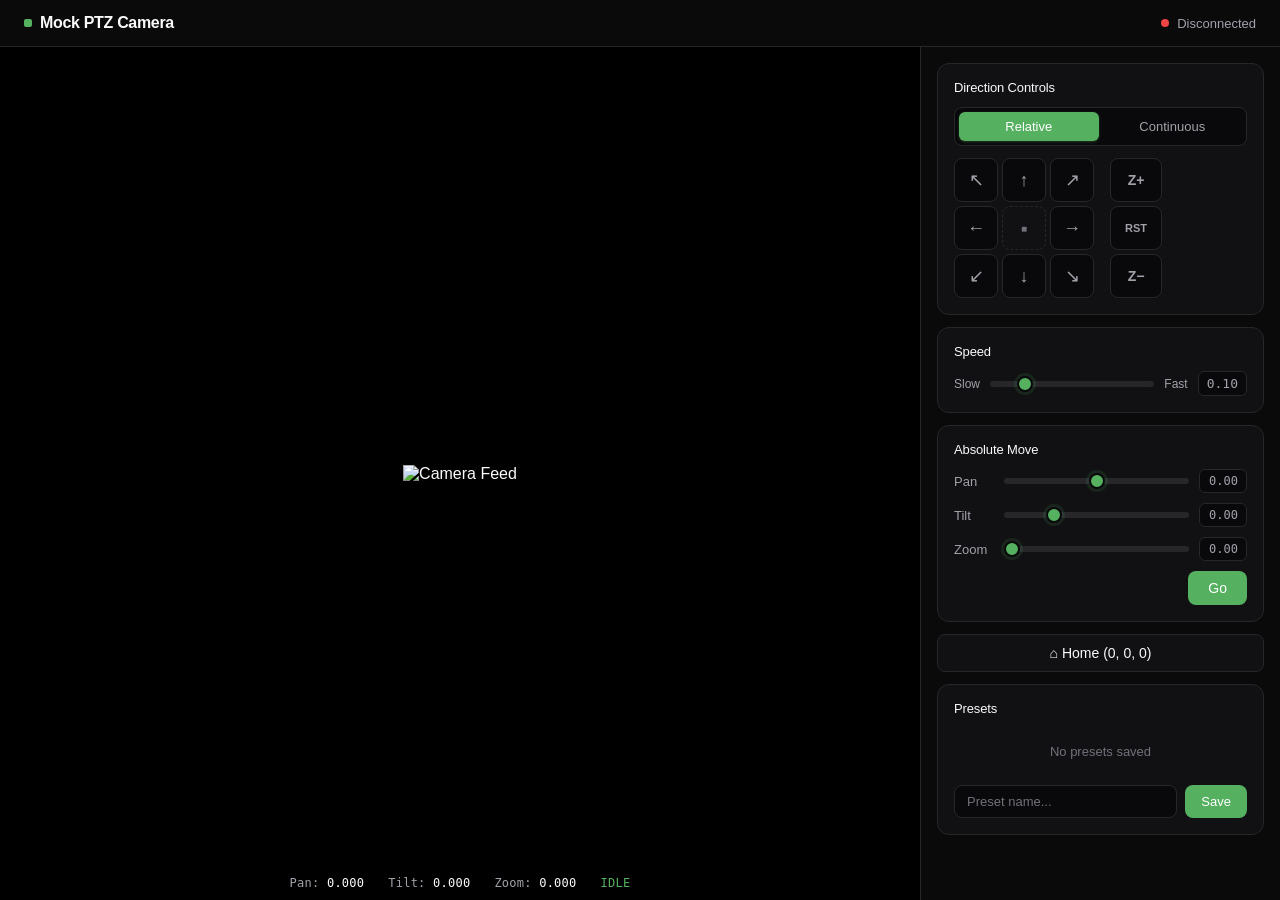
==== web/static/index.html @ 8cf935bc "Initial Commit" ====
<!DOCTYPE html>
<html lang="en">
<head>
<meta charset="UTF-8">
<meta name="viewport" content="width=device-width, initial-scale=1.0">
<title>Mock PTZ Camera</title>
<style>
  :root {
    --bg: #09090b;
    --surface: #0a0a0b;
    --card: #111113;
    --border: #27272a;
    --border-subtle: #1e1e21;
    --primary: #55b060;
    --primary-hover: #4a9953;
    --primary-muted: rgba(85,176,96,0.12);
    --primary-fg: #fff;
    --destructive: #ef4444;
    --destructive-hover: #dc2626;
    --text: #fafafa;
    --text-muted: #a1a1aa;
    --text-dim: #71717a;
    --ring: #55b060;
    --radius: 8px;
    --radius-lg: 12px;
  }
  * { box-sizing: border-box; margin: 0; padding: 0; }
  body {
    font-family: -apple-system, BlinkMacSystemFont, 'Segoe UI', Roboto, 'Helvetica Neue', sans-serif;
    background: var(--bg);
    color: var(--text);
    min-height: 100vh;
    -webkit-font-smoothing: antialiased;
  }
  .app {
    display: flex;
    flex-direction: column;
    height: 100vh;
  }
  header {
    display: flex;
    align-items: center;
    justify-content: space-between;
    padding: 14px 24px;
    background: var(--surface);
    border-bottom: 1px solid var(--border);
  }
  header h1 {
    font-size: 16px;
    font-weight: 600;
    letter-spacing: -0.02em;
    display: flex;
    align-items: center;
    gap: 8px;
  }
  header h1::before {
    content: '';
    display: inline-block;
    width: 8px;
    height: 8px;
    border-radius: 2px;
    background: var(--primary);
  }
  .ws-status {
    display: flex;
    align-items: center;
    gap: 8px;
    font-size: 13px;
    color: var(--text-muted);
  }
  .ws-dot {
    width: 8px;
    height: 8px;
    border-radius: 50%;
    background: var(--destructive);
    transition: background 0.2s;
  }
  .ws-dot.connected { background: var(--primary); box-shadow: 0 0 8px rgba(85,176,96,0.4); }
  .main-content {
    display: flex;
    flex: 1;
    overflow: hidden;
  }
  .video-panel {
    flex: 1;
    display: flex;
    flex-direction: column;
    align-items: center;
    justify-content: center;
    background: #000;
    position: relative;
    min-width: 0;
  }
  .video-panel img {
    max-width: 100%;
    max-height: 100%;
    object-fit: contain;
  }
  .status-bar {
    position: absolute;
    bottom: 0;
    left: 0;
    right: 0;
    display: flex;
    justify-content: center;
    gap: 24px;
    padding: 10px 16px;
    background: linear-gradient(transparent, rgba(0,0,0,0.85));
    font-size: 12px;
    font-family: 'SF Mono', 'Cascadia Code', 'Fira Code', monospace;
    letter-spacing: 0.02em;
    color: var(--text-muted);
  }
  .status-bar span span { color: var(--text); }
  .status-bar .moving { color: #f59e0b; font-weight: 600; }
  .status-bar .idle { color: var(--primary); font-weight: 500; }

  .controls-panel {
    width: 360px;
    min-width: 360px;
    overflow-y: auto;
    background: var(--surface);
    border-left: 1px solid var(--border);
    padding: 16px;
    display: flex;
    flex-direction: column;
    gap: 12px;
  }
  .controls-panel::-webkit-scrollbar { width: 6px; }
  .controls-panel::-webkit-scrollbar-track { background: transparent; }
  .controls-panel::-webkit-scrollbar-thumb { background: var(--border); border-radius: 3px; }

  .section {
    background: var(--card);
    border: 1px solid var(--border);
    border-radius: var(--radius-lg);
    padding: 16px;
  }
  .section h3 {
    font-size: 13px;
    font-weight: 500;
    letter-spacing: -0.01em;
    color: var(--text);
    margin-bottom: 12px;
    text-transform: none;
  }

  /* D-Pad */
  .dpad-container {
    display: flex;
    gap: 16px;
    align-items: flex-start;
  }
  .dpad {
    display: grid;
    grid-template-columns: 44px 44px 44px;
    grid-template-rows: 44px 44px 44px;
    gap: 4px;
  }
  .dpad button {
    background: var(--bg);
    border: 1px solid var(--border);
    color: var(--text-muted);
    border-radius: var(--radius);
    font-size: 18px;
    cursor: pointer;
    display: flex;
    align-items: center;
    justify-content: center;
    transition: all 0.15s ease;
    user-select: none;
    -webkit-user-select: none;
  }
  .dpad button:hover { background: var(--primary-muted); color: var(--primary); border-color: var(--primary); }
  .dpad button:active { background: var(--primary); color: var(--primary-fg); }
  .dpad .center {
    background: transparent;
    border: 1px dashed var(--border);
    cursor: default;
    font-size: 10px;
    color: var(--text-dim);
  }
  .dpad .center:hover { background: transparent; border-color: var(--border); color: var(--text-dim); }

  .zoom-buttons {
    display: flex;
    flex-direction: column;
    gap: 4px;
  }
  .zoom-buttons button {
    width: 52px;
    height: 44px;
    background: var(--bg);
    border: 1px solid var(--border);
    color: var(--text-muted);
    border-radius: var(--radius);
    font-size: 14px;
    cursor: pointer;
    font-weight: 600;
    user-select: none;
    -webkit-user-select: none;
    transition: all 0.15s ease;
  }
  .zoom-buttons button:hover { background: var(--primary-muted); color: var(--primary); border-color: var(--primary); }
  .zoom-buttons button:active { background: var(--primary); color: var(--primary-fg); }

  /* Speed */
  .speed-row {
    display: flex;
    align-items: center;
    gap: 10px;
  }
  .speed-row input[type=range] {
    flex: 1;
    -webkit-appearance: none;
    appearance: none;
    height: 6px;
    background: var(--border);
    border-radius: 3px;
    outline: none;
  }
  .speed-row input[type=range]::-webkit-slider-thumb {
    -webkit-appearance: none;
    width: 16px;
    height: 16px;
    border-radius: 50%;
    background: var(--primary);
    border: 2px solid var(--bg);
    cursor: pointer;
    box-shadow: 0 0 0 3px var(--primary-muted);
  }
  .speed-val {
    font-family: 'SF Mono', 'Cascadia Code', monospace;
    font-size: 13px;
    min-width: 40px;
    text-align: right;
    color: var(--text-muted);
    background: var(--bg);
    padding: 4px 8px;
    border-radius: 6px;
    border: 1px solid var(--border);
  }

  /* Mode toggle */
  .mode-row {
    display: flex;
    gap: 4px;
    margin-bottom: 12px;
    background: var(--bg);
    padding: 4px;
    border-radius: var(--radius);
    border: 1px solid var(--border);
  }
  .mode-row button {
    flex: 1;
    padding: 7px 12px;
    border: none;
    background: transparent;
    color: var(--text-muted);
    border-radius: 6px;
    cursor: pointer;
    font-size: 13px;
    font-weight: 500;
    transition: all 0.15s ease;
  }
  .mode-row button:hover { color: var(--text); }
  .mode-row button.active {
    background: var(--primary);
    color: var(--primary-fg);
    box-shadow: 0 1px 3px rgba(85,176,96,0.3);
  }

  /* Absolute Move */
  .abs-group {
    display: flex;
    flex-direction: column;
    gap: 10px;
  }
  .abs-row {
    display: flex;
    align-items: center;
    gap: 10px;
  }
  .abs-row label {
    width: 40px;
    font-size: 13px;
    font-weight: 500;
    color: var(--text-muted);
  }
  .abs-row input[type=range] {
    flex: 1;
    -webkit-appearance: none;
    appearance: none;
    height: 6px;
    background: var(--border);
    border-radius: 3px;
    outline: none;
  }
  .abs-row input[type=range]::-webkit-slider-thumb {
    -webkit-appearance: none;
    width: 16px;
    height: 16px;
    border-radius: 50%;
    background: var(--primary);
    border: 2px solid var(--bg);
    cursor: pointer;
    box-shadow: 0 0 0 3px var(--primary-muted);
  }
  .abs-row .abs-val {
    font-family: 'SF Mono', 'Cascadia Code', monospace;
    font-size: 12px;
    min-width: 48px;
    text-align: right;
    color: var(--text-muted);
    background: var(--bg);
    padding: 4px 8px;
    border-radius: 6px;
    border: 1px solid var(--border);
  }
  .abs-go {
    padding: 9px 20px;
    background: var(--primary);
    border: none;
    color: var(--primary-fg);
    border-radius: var(--radius);
    cursor: pointer;
    font-size: 14px;
    font-weight: 500;
    align-self: flex-end;
    transition: background 0.15s ease;
  }
  .abs-go:hover { background: var(--primary-hover); }
  .abs-go:active { transform: scale(0.98); }

  /* Presets */
  .preset-list {
    display: flex;
    flex-direction: column;
    gap: 4px;
    max-height: 200px;
    overflow-y: auto;
    margin-bottom: 10px;
  }
  .preset-item {
    display: flex;
    align-items: center;
    gap: 8px;
    padding: 8px 10px;
    background: var(--bg);
    border: 1px solid var(--border);
    border-radius: var(--radius);
    font-size: 13px;
    transition: border-color 0.15s;
  }
  .preset-item:hover { border-color: var(--text-dim); }
  .preset-item .name { flex: 1; font-weight: 500; }
  .preset-item .pos {
    font-family: 'SF Mono', 'Cascadia Code', monospace;
    font-size: 11px;
    color: var(--text-dim);
  }
  .preset-item button {
    padding: 4px 10px;
    border: none;
    border-radius: 6px;
    cursor: pointer;
    font-size: 12px;
    font-weight: 500;
    transition: all 0.15s ease;
  }
  .preset-item .goto-btn {
    background: var(--primary-muted);
    color: var(--primary);
  }
  .preset-item .goto-btn:hover { background: var(--primary); color: var(--primary-fg); }
  .preset-item .del-btn {
    background: rgba(239,68,68,0.1);
    color: var(--destructive);
  }
  .preset-item .del-btn:hover { background: var(--destructive); color: #fff; }
  .preset-add {
    display: flex;
    gap: 8px;
  }
  .preset-add input {
    flex: 1;
    padding: 8px 12px;
    background: var(--bg);
    border: 1px solid var(--border);
    color: var(--text);
    border-radius: var(--radius);
    font-size: 13px;
    outline: none;
    transition: border-color 0.15s;
  }
  .preset-add input::placeholder { color: var(--text-dim); }
  .preset-add input:focus { border-color: var(--ring); box-shadow: 0 0 0 3px var(--primary-muted); }
  .preset-add button {
    padding: 8px 16px;
    background: var(--primary);
    border: none;
    color: var(--primary-fg);
    border-radius: var(--radius);
    cursor: pointer;
    font-size: 13px;
    font-weight: 500;
    transition: background 0.15s ease;
  }
  .preset-add button:hover { background: var(--primary-hover); }
  .empty-presets {
    font-size: 13px;
    color: var(--text-dim);
    text-align: center;
    padding: 16px;
  }

  /* Home button */
  .home-btn {
    width: 100%;
    padding: 10px;
    background: var(--card);
    border: 1px solid var(--border);
    color: var(--text);
    border-radius: var(--radius);
    cursor: pointer;
    font-size: 14px;
    font-weight: 500;
    transition: all 0.15s ease;
  }
  .home-btn:hover { background: var(--primary-muted); border-color: var(--primary); color: var(--primary); }
  .home-btn:active { background: var(--primary); color: var(--primary-fg); }

  @media (max-width: 768px) {
    .main-content { flex-direction: column; }
    .controls-panel {
      width: 100%;
      min-width: unset;
      border-left: none;
      border-top: 1px solid var(--border);
      max-height: 50vh;
    }
  }
</style>
</head>
<body>
<div class="app">
  <header>
    <h1>Mock PTZ Camera</h1>
    <div class="ws-status">
      <div class="ws-dot" id="wsDot"></div>
      <span id="wsLabel">Disconnected</span>
    </div>
  </header>
  <div class="main-content">
    <div class="video-panel">
      <img id="videoFeed" src="/api/stream" alt="Camera Feed">
      <div class="status-bar">
        <span>Pan: <span id="sPan">0.000</span></span>
        <span>Tilt: <span id="sTilt">0.000</span></span>
        <span>Zoom: <span id="sZoom">0.000</span></span>
        <span id="sMoving" class="idle">IDLE</span>
      </div>
    </div>
    <div class="controls-panel">
      <!-- Direction Controls -->
      <div class="section">
        <h3>Direction Controls</h3>
        <div class="mode-row">
          <button id="modeRelative" class="active" onclick="setMode('relative')">Relative</button>
          <button id="modeContinuous" onclick="setMode('continuous')">Continuous</button>
        </div>
        <div class="dpad-container">
          <div class="dpad">
            <button data-pan="-1" data-tilt="1"  title="Up-Left">&#8598;</button>
            <button data-pan="0"  data-tilt="1"  title="Up">&#8593;</button>
            <button data-pan="1"  data-tilt="1"  title="Up-Right">&#8599;</button>
            <button data-pan="-1" data-tilt="0"  title="Left">&#8592;</button>
            <button class="center" title="Stop" onclick="sendStop()">&#9632;</button>
            <button data-pan="1"  data-tilt="0"  title="Right">&#8594;</button>
            <button data-pan="-1" data-tilt="-1" title="Down-Left">&#8601;</button>
            <button data-pan="0"  data-tilt="-1" title="Down">&#8595;</button>
            <button data-pan="1"  data-tilt="-1" title="Down-Right">&#8600;</button>
          </div>
          <div class="zoom-buttons">
            <button data-zoom="-1" title="Zoom In">Z+</button>
            <button data-zoom="0" title="Reset" onclick="sendRelative(0,0,0)" style="font-size:11px">RST</button>
            <button data-zoom="1" title="Zoom Out">Z&minus;</button>
          </div>
        </div>
      </div>

      <!-- Speed -->
      <div class="section">
        <h3>Speed</h3>
        <div class="speed-row">
          <span style="font-size:12px;color:var(--text-muted)">Slow</span>
          <input type="range" id="speedSlider" min="0.01" max="0.5" step="0.01" value="0.1">
          <span style="font-size:12px;color:var(--text-muted)">Fast</span>
          <span class="speed-val" id="speedVal">0.10</span>
        </div>
      </div>

      <!-- Absolute Move -->
      <div class="section">
        <h3>Absolute Move</h3>
        <div class="abs-group">
          <div class="abs-row">
            <label>Pan</label>
            <input type="range" id="absPan" min="-1" max="1" step="0.01" value="0">
            <span class="abs-val" id="absPanVal">0.00</span>
          </div>
          <div class="abs-row">
            <label>Tilt</label>
            <input type="range" id="absTilt" min="-0.33" max="1" step="0.01" value="0">
            <span class="abs-val" id="absTiltVal">0.00</span>
          </div>
          <div class="abs-row">
            <label>Zoom</label>
            <input type="range" id="absZoom" min="0" max="1" step="0.01" value="0">
            <span class="abs-val" id="absZoomVal">0.00</span>
          </div>
          <button class="abs-go" onclick="sendAbsolute()">Go</button>
        </div>
      </div>

      <!-- Home -->
      <button class="home-btn" onclick="sendAbsoluteValues(0,0,0)">&#8962; Home (0, 0, 0)</button>

      <!-- Presets -->
      <div class="section">
        <h3>Presets</h3>
        <div id="presetList" class="preset-list">
          <div class="empty-presets">No presets saved</div>
        </div>
        <div class="preset-add">
          <input type="text" id="presetName" placeholder="Preset name..." maxlength="64">
          <button onclick="savePreset()">Save</button>
        </div>
      </div>
    </div>
  </div>
</div>

<script>
  let ws = null;
  let mode = 'relative'; // 'relative' or 'continuous'
  let activeButtons = new Set();
  let holdIntervals = new Map();

  const speedSlider = document.getElementById('speedSlider');
  const speedVal = document.getElementById('speedVal');
  speedSlider.addEventListener('input', () => {
    speedVal.textContent = parseFloat(speedSlider.value).toFixed(2);
  });

  // Absolute sliders
  ['Pan','Tilt','Zoom'].forEach(axis => {
    const slider = document.getElementById('abs' + axis);
    const val = document.getElementById('abs' + axis + 'Val');
    slider.addEventListener('input', () => {
      val.textContent = parseFloat(slider.value).toFixed(2);
    });
  });

  // Mode toggle
  function setMode(m) {
    mode = m;
    document.getElementById('modeRelative').classList.toggle('active', m === 'relative');
    document.getElementById('modeContinuous').classList.toggle('active', m === 'continuous');
  }

  // D-pad buttons
  document.querySelectorAll('.dpad button[data-pan], .dpad button[data-tilt]').forEach(btn => {
    btn.addEventListener('mousedown', (e) => { e.preventDefault(); handleDpadDown(btn); });
    btn.addEventListener('mouseup', (e) => { e.preventDefault(); handleDpadUp(btn); });
    btn.addEventListener('mouseleave', (e) => { handleDpadUp(btn); });
    btn.addEventListener('touchstart', (e) => { e.preventDefault(); handleDpadDown(btn); });
    btn.addEventListener('touchend', (e) => { e.preventDefault(); handleDpadUp(btn); });
    btn.addEventListener('touchcancel', (e) => { handleDpadUp(btn); });
  });

  // Zoom buttons
  document.querySelectorAll('.zoom-buttons button[data-zoom]').forEach(btn => {
    btn.addEventListener('mousedown', (e) => { e.preventDefault(); handleZoomDown(btn); });
    btn.addEventListener('mouseup', (e) => { e.preventDefault(); handleZoomUp(btn); });
    btn.addEventListener('mouseleave', (e) => { handleZoomUp(btn); });
    btn.addEventListener('touchstart', (e) => { e.preventDefault(); handleZoomDown(btn); });
    btn.addEventListener('touchend', (e) => { e.preventDefault(); handleZoomUp(btn); });
    btn.addEventListener('touchcancel', (e) => { handleZoomUp(btn); });
  });

  function handleDpadDown(btn) {
    if (btn.classList.contains('center')) return;
    const pan = parseFloat(btn.dataset.pan) || 0;
    const tilt = parseFloat(btn.dataset.tilt) || 0;

    if (mode === 'relative') {
      const fire = () => {
        const speed = parseFloat(speedSlider.value);
        sendRelative(pan * speed, tilt * speed, 0);
      };
      fire();
      holdIntervals.set(btn, setInterval(fire, 150));
    } else {
      activeButtons.add(btn);
      sendContinuous(pan, tilt, 0);
    }
  }

  function handleDpadUp(btn) {
    if (holdIntervals.has(btn)) {
      clearInterval(holdIntervals.get(btn));
      holdIntervals.delete(btn);
    }
    activeButtons.delete(btn);
  }

  function handleZoomDown(btn) {
    const zoom = parseFloat(btn.dataset.zoom) || 0;

    if (mode === 'relative') {
      const fire = () => {
        const speed = parseFloat(speedSlider.value);
        sendRelative(0, 0, zoom * speed);
      };
      fire();
      holdIntervals.set(btn, setInterval(fire, 150));
    } else {
      activeButtons.add(btn);
      sendContinuous(0, 0, zoom);
    }
  }

  function handleZoomUp(btn) {
    if (holdIntervals.has(btn)) {
      clearInterval(holdIntervals.get(btn));
      holdIntervals.delete(btn);
    }
    activeButtons.delete(btn);
  }

  // WebSocket
  function connectWS() {
    const proto = location.protocol === 'https:' ? 'wss:' : 'ws:';
    const url = `${proto}//${location.host}/ws`;
    ws = new WebSocket(url);

    ws.onopen = () => {
      document.getElementById('wsDot').classList.add('connected');
      document.getElementById('wsLabel').textContent = 'Connected';
      send({ type: 'get_status' });
      send({ type: 'get_presets' });
    };

    ws.onclose = () => {
      document.getElementById('wsDot').classList.remove('connected');
      document.getElementById('wsLabel').textContent = 'Disconnected';
      setTimeout(connectWS, 2000);
    };

    ws.onerror = () => { ws.close(); };

    ws.onmessage = (e) => {
      const msg = JSON.parse(e.data);
      handleMessage(msg);
    };
  }

  function send(obj) {
    if (ws && ws.readyState === WebSocket.OPEN) {
      ws.send(JSON.stringify(obj));
    }
  }

  function sendAbsolute() {
    send({
      type: 'absolute_move',
      pan: parseFloat(document.getElementById('absPan').value),
      tilt: parseFloat(document.getElementById('absTilt').value),
      zoom: parseFloat(document.getElementById('absZoom').value)
    });
  }

  function sendAbsoluteValues(p, t, z) {
    send({ type: 'absolute_move', pan: p, tilt: t, zoom: z });
  }

  function sendRelative(p, t, z) {
    send({ type: 'relative_move', pan: p, tilt: t, zoom: z });
  }

  function sendContinuous(ps, ts, zs) {
    send({ type: 'continuous_move', pan_speed: ps, tilt_speed: ts, zoom_speed: zs });
  }

  function sendStop() {
    send({ type: 'stop' });
    activeButtons.clear();
  }

  function savePreset() {
    const input = document.getElementById('presetName');
    const name = input.value.trim() || 'Untitled';
    send({ type: 'set_preset', name: name });
    input.value = '';
    setTimeout(() => send({ type: 'get_presets' }), 300);
  }

  function gotoPreset(token) {
    send({ type: 'goto_preset', token: token });
  }

  function removePreset(token) {
    send({ type: 'remove_preset', token: token });
  }

  // Handle incoming messages
  function handleMessage(msg) {
    switch (msg.type) {
      case 'status':
        document.getElementById('sPan').textContent = msg.position.pan.toFixed(3);
        document.getElementById('sTilt').textContent = msg.position.tilt.toFixed(3);
        document.getElementById('sZoom').textContent = msg.position.zoom.toFixed(3);
        const movEl = document.getElementById('sMoving');
        if (msg.moving) {
          movEl.textContent = 'MOVING';
          movEl.className = 'moving';
        } else {
          movEl.textContent = 'IDLE';
          movEl.className = 'idle';
        }
        break;
      case 'presets':
        renderPresets(msg.presets || []);
        break;
      case 'preset_set':
        setTimeout(() => send({ type: 'get_presets' }), 100);
        break;
      case 'error':
        console.warn('[ws] error:', msg.message);
        break;
    }
  }

  function renderPresets(presets) {
    const list = document.getElementById('presetList');
    if (presets.length === 0) {
      list.innerHTML = '<div class="empty-presets">No presets saved</div>';
      return;
    }
    list.innerHTML = presets.map(p => `
      <div class="preset-item">
        <span class="name">${escapeHtml(p.name)}</span>
        <span class="pos">P${p.position.pan.toFixed(2)} T${p.position.tilt.toFixed(2)} Z${p.position.zoom.toFixed(2)}</span>
        <button class="goto-btn" onclick="gotoPreset('${escapeAttr(p.token)}')">Goto</button>
        <button class="del-btn" onclick="removePreset('${escapeAttr(p.token)}')">Del</button>
      </div>
    `).join('');
  }

  function escapeHtml(str) {
    const div = document.createElement('div');
    div.textContent = str;
    return div.innerHTML;
  }

  function escapeAttr(str) {
    return str.replace(/'/g, "\\'").replace(/"/g, '&quot;');
  }

  // Keyboard shortcuts
  document.addEventListener('keydown', (e) => {
    if (e.target.tagName === 'INPUT') return;
    const speed = parseFloat(speedSlider.value);
    switch (e.key) {
      case 'ArrowUp':    e.preventDefault(); sendRelative(0, speed, 0); break;
      case 'ArrowDown':  e.preventDefault(); sendRelative(0, -speed, 0); break;
      case 'ArrowLeft':  e.preventDefault(); sendRelative(-speed, 0, 0); break;
      case 'ArrowRight': e.preventDefault(); sendRelative(speed, 0, 0); break;
      case '+': case '=': sendRelative(0, 0, speed); break;
      case '-': case '_': sendRelative(0, 0, -speed); break;
      case 'h': case 'H': sendAbsoluteValues(0, 0, 0); break;
      case ' ': e.preventDefault(); sendStop(); break;
    }
  });

  // Init
  connectWS();
</script>
</body>
</html>
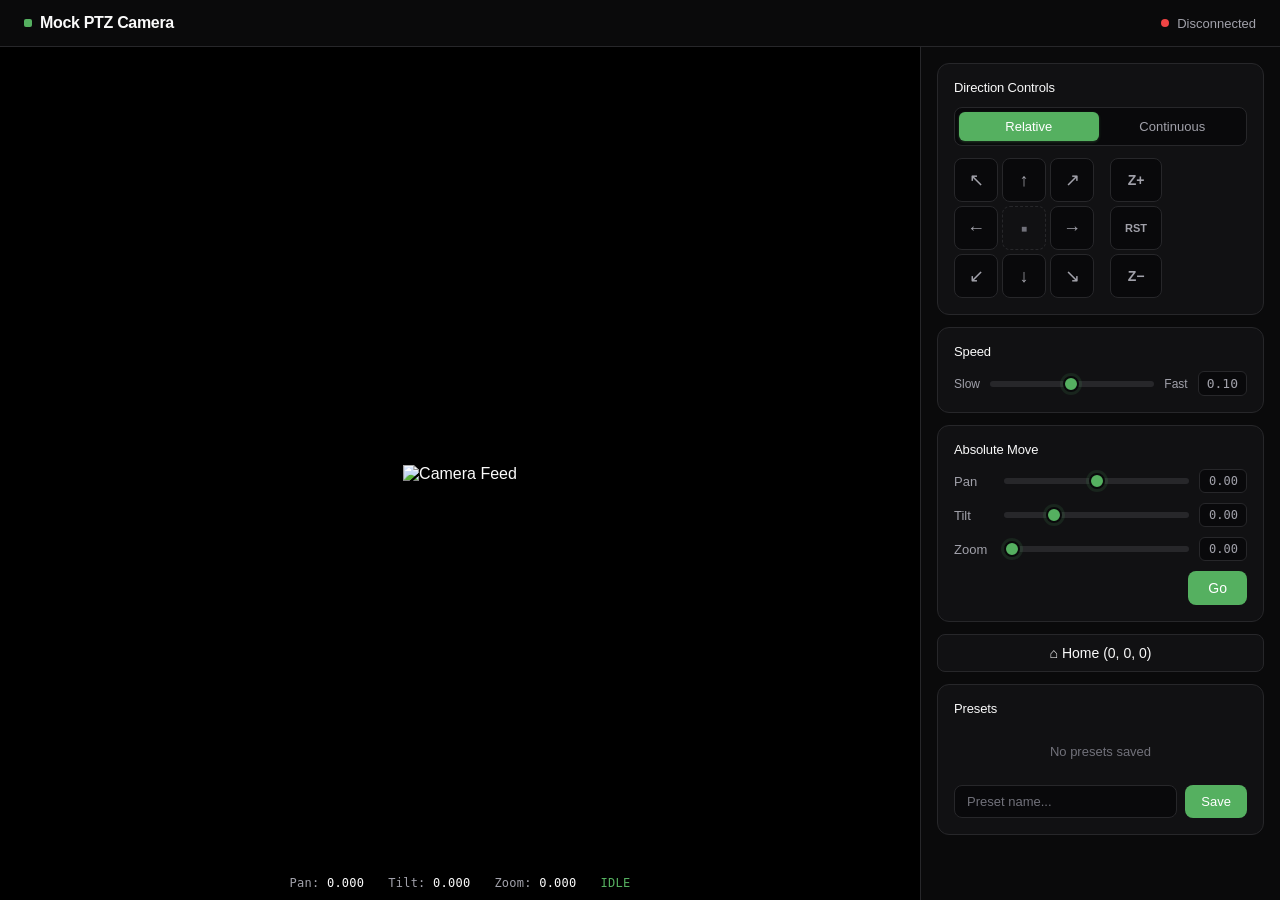
==== commit 045390fe: "add autoflip" ====
--- a/web/static/index.html
+++ b/web/static/index.html
@@ -494,7 +494,7 @@
         <h3>Speed</h3>
         <div class="speed-row">
           <span style="font-size:12px;color:var(--text-muted)">Slow</span>
-          <input type="range" id="speedSlider" min="0.01" max="0.5" step="0.01" value="0.1">
+          <input type="range" id="speedSlider" min="0.01" max="1" step="0.01" value="0.5">
           <span style="font-size:12px;color:var(--text-muted)">Fast</span>
           <span class="speed-val" id="speedVal">0.10</span>
         </div>
@@ -603,7 +603,8 @@
       holdIntervals.set(btn, setInterval(fire, 150));
     } else {
       activeButtons.add(btn);
-      sendContinuous(pan, tilt, 0);
+      const speed = parseFloat(speedSlider.value);
+      sendContinuous(pan * speed, tilt * speed, 0);
     }
   }
 
@@ -627,7 +628,8 @@
       holdIntervals.set(btn, setInterval(fire, 150));
     } else {
       activeButtons.add(btn);
-      sendContinuous(0, 0, zoom);
+      const speed = parseFloat(speedSlider.value);
+      sendContinuous(0, 0, zoom * speed);
     }
   }
 
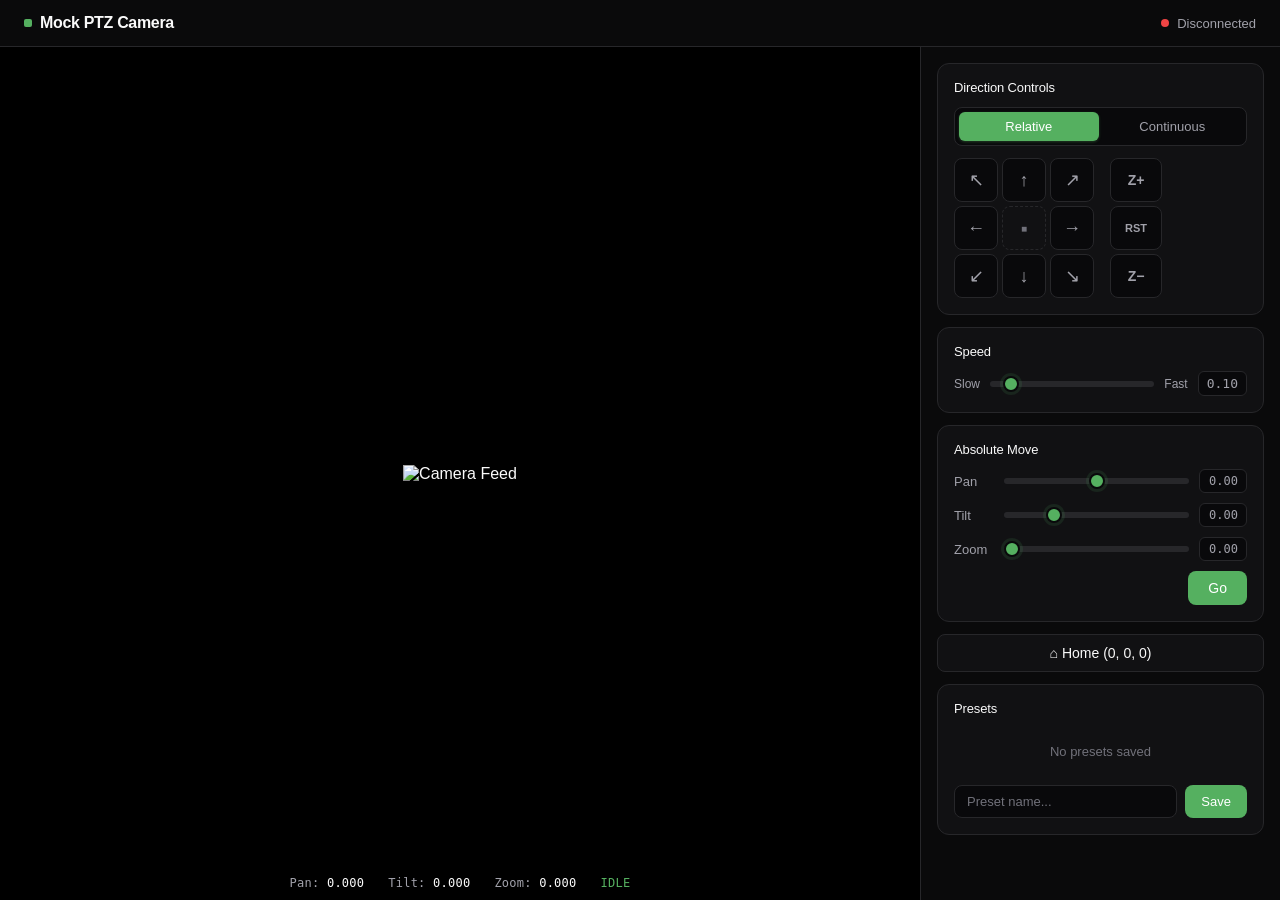
==== commit 4fe9fd43: "Refactor tilt handling" ====
--- a/web/static/index.html
+++ b/web/static/index.html
@@ -482,9 +482,9 @@
             <button data-pan="1"  data-tilt="-1" title="Down-Right">&#8600;</button>
           </div>
           <div class="zoom-buttons">
-            <button data-zoom="-1" title="Zoom In">Z+</button>
-            <button data-zoom="0" title="Reset" onclick="sendRelative(0,0,0)" style="font-size:11px">RST</button>
-            <button data-zoom="1" title="Zoom Out">Z&minus;</button>
+            <button data-zoom="1" title="Zoom In">Z+</button>
+            <button title="Reset Zoom" onclick="sendAbsoluteValues(parseFloat(document.getElementById('sPan').textContent), parseFloat(document.getElementById('sTilt').textContent), 0)" style="font-size:11px">RST</button>
+            <button data-zoom="-1" title="Zoom Out">Z&minus;</button>
           </div>
         </div>
       </div>
@@ -494,7 +494,7 @@
         <h3>Speed</h3>
         <div class="speed-row">
           <span style="font-size:12px;color:var(--text-muted)">Slow</span>
-          <input type="range" id="speedSlider" min="0.01" max="1" step="0.01" value="0.5">
+          <input type="range" id="speedSlider" min="0.01" max="1" step="0.01" value="0.10">
           <span style="font-size:12px;color:var(--text-muted)">Fast</span>
           <span class="speed-val" id="speedVal">0.10</span>
         </div>
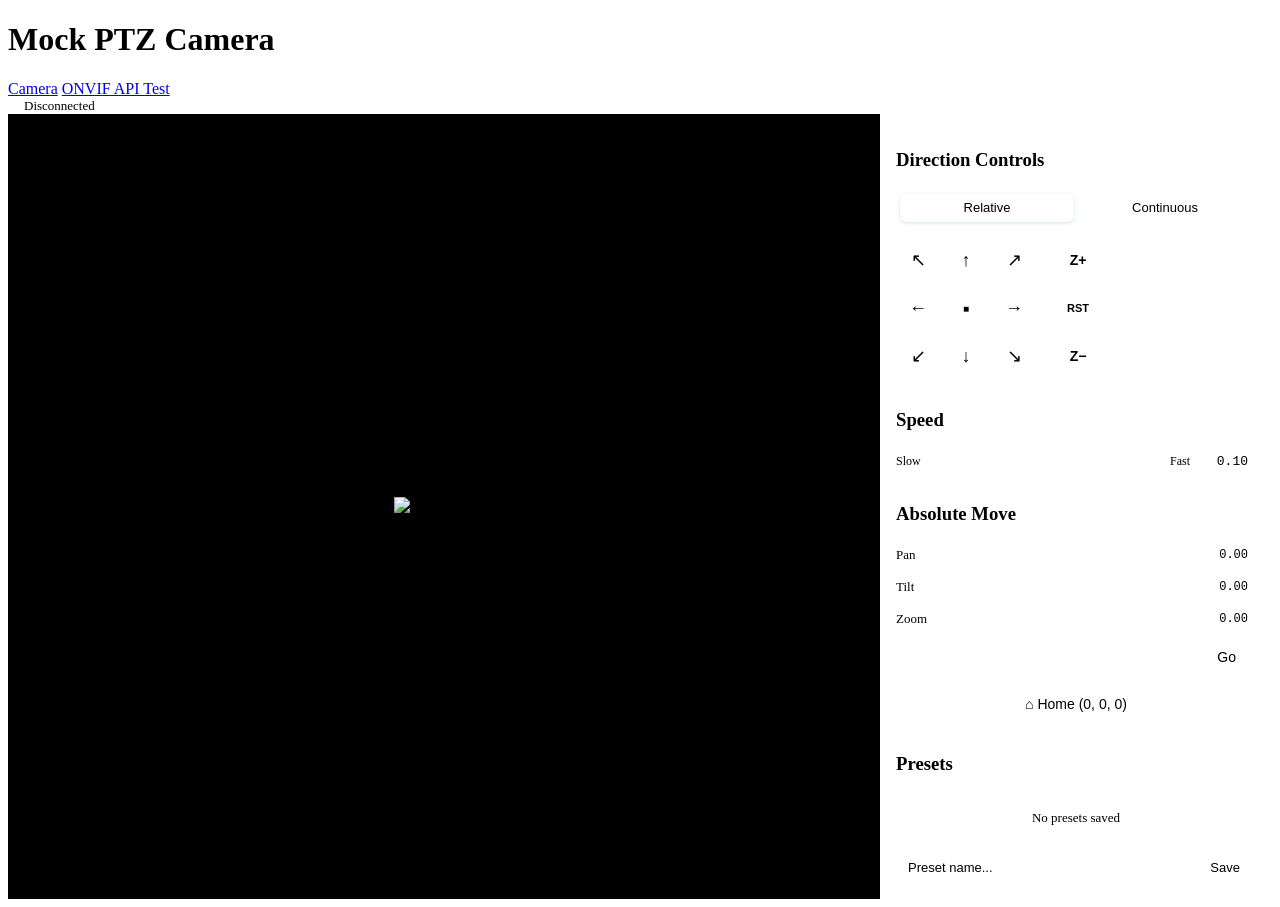
==== commit 1a300b04: "Add a webui page to test onvif endpoints" ====
--- a/web/static/index.html
+++ b/web/static/index.html
@@ -4,63 +4,8 @@
 <meta charset="UTF-8">
 <meta name="viewport" content="width=device-width, initial-scale=1.0">
 <title>Mock PTZ Camera</title>
+<link rel="stylesheet" href="/static/common.css">
 <style>
-  :root {
-    --bg: #09090b;
-    --surface: #0a0a0b;
-    --card: #111113;
-    --border: #27272a;
-    --border-subtle: #1e1e21;
-    --primary: #55b060;
-    --primary-hover: #4a9953;
-    --primary-muted: rgba(85,176,96,0.12);
-    --primary-fg: #fff;
-    --destructive: #ef4444;
-    --destructive-hover: #dc2626;
-    --text: #fafafa;
-    --text-muted: #a1a1aa;
-    --text-dim: #71717a;
-    --ring: #55b060;
-    --radius: 8px;
-    --radius-lg: 12px;
-  }
-  * { box-sizing: border-box; margin: 0; padding: 0; }
-  body {
-    font-family: -apple-system, BlinkMacSystemFont, 'Segoe UI', Roboto, 'Helvetica Neue', sans-serif;
-    background: var(--bg);
-    color: var(--text);
-    min-height: 100vh;
-    -webkit-font-smoothing: antialiased;
-  }
-  .app {
-    display: flex;
-    flex-direction: column;
-    height: 100vh;
-  }
-  header {
-    display: flex;
-    align-items: center;
-    justify-content: space-between;
-    padding: 14px 24px;
-    background: var(--surface);
-    border-bottom: 1px solid var(--border);
-  }
-  header h1 {
-    font-size: 16px;
-    font-weight: 600;
-    letter-spacing: -0.02em;
-    display: flex;
-    align-items: center;
-    gap: 8px;
-  }
-  header h1::before {
-    content: '';
-    display: inline-block;
-    width: 8px;
-    height: 8px;
-    border-radius: 2px;
-    background: var(--primary);
-  }
   .ws-status {
     display: flex;
     align-items: center;
@@ -129,21 +74,6 @@
   .controls-panel::-webkit-scrollbar { width: 6px; }
   .controls-panel::-webkit-scrollbar-track { background: transparent; }
   .controls-panel::-webkit-scrollbar-thumb { background: var(--border); border-radius: 3px; }
-
-  .section {
-    background: var(--card);
-    border: 1px solid var(--border);
-    border-radius: var(--radius-lg);
-    padding: 16px;
-  }
-  .section h3 {
-    font-size: 13px;
-    font-weight: 500;
-    letter-spacing: -0.01em;
-    color: var(--text);
-    margin-bottom: 12px;
-    text-transform: none;
-  }
 
   /* D-Pad */
   .dpad-container {
@@ -445,7 +375,13 @@
 <body>
 <div class="app">
   <header>
-    <h1>Mock PTZ Camera</h1>
+    <div class="header-left">
+      <h1>Mock PTZ Camera</h1>
+      <nav>
+        <a href="/" class="active">Camera</a>
+        <a href="/test">ONVIF API Test</a>
+      </nav>
+    </div>
     <div class="ws-status">
       <div class="ws-dot" id="wsDot"></div>
       <span id="wsLabel">Disconnected</span>
@@ -541,6 +477,7 @@
   </div>
 </div>
 
+<script src="/static/common.js"></script>
 <script>
   let ws = null;
   let mode = 'relative'; // 'relative' or 'continuous'
@@ -760,16 +697,6 @@
     `).join('');
   }
 
-  function escapeHtml(str) {
-    const div = document.createElement('div');
-    div.textContent = str;
-    return div.innerHTML;
-  }
-
-  function escapeAttr(str) {
-    return str.replace(/'/g, "\\'").replace(/"/g, '&quot;');
-  }
-
   // Keyboard shortcuts
   document.addEventListener('keydown', (e) => {
     if (e.target.tagName === 'INPUT') return;
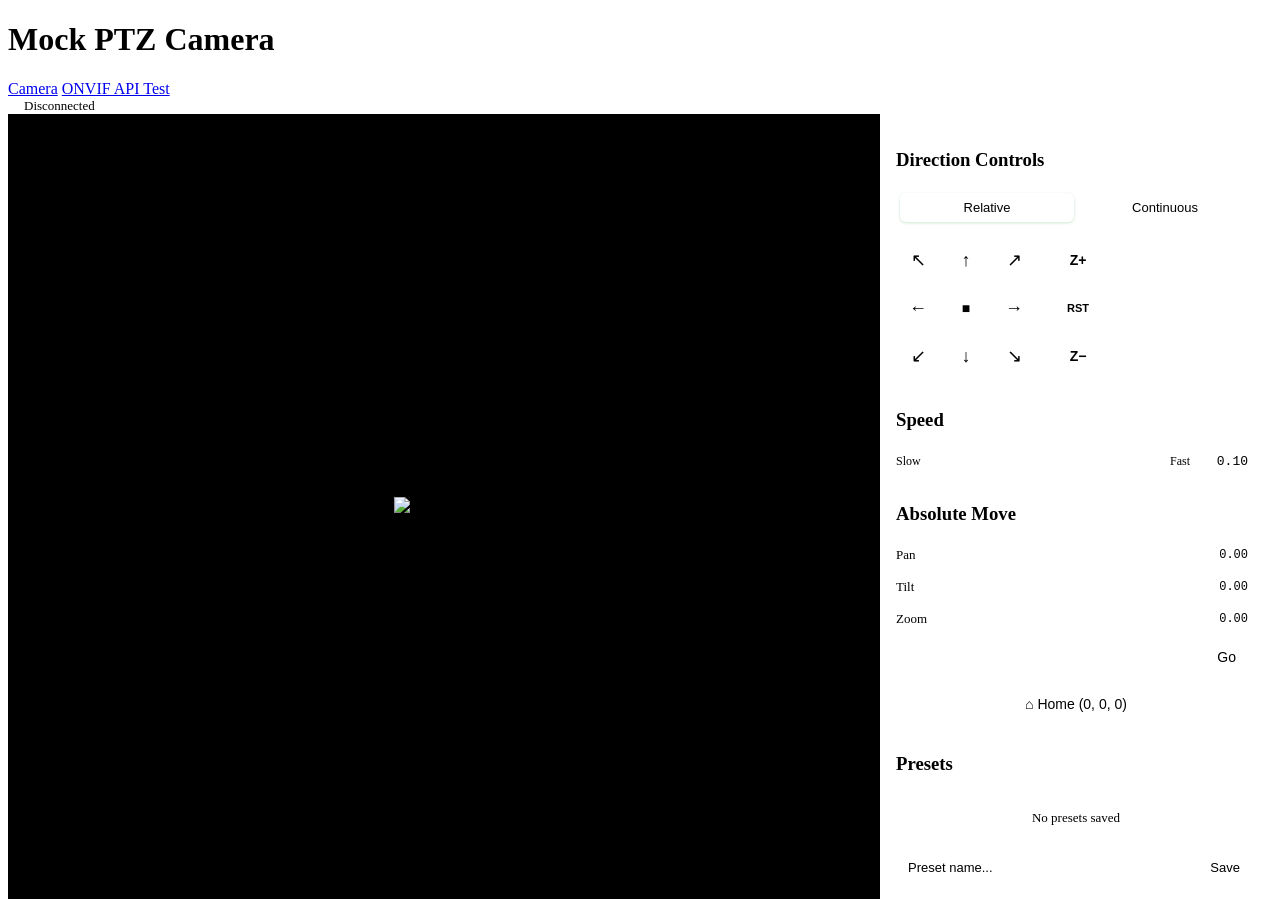
==== commit 1ae167e8: "Refactor autoflip" ====
--- a/web/static/index.html
+++ b/web/static/index.html
@@ -103,14 +103,15 @@
   }
   .dpad button:hover { background: var(--primary-muted); color: var(--primary); border-color: var(--primary); }
   .dpad button:active { background: var(--primary); color: var(--primary-fg); }
+  .dpad button.active-dir { background: var(--primary); color: var(--primary-fg); border-color: var(--primary); }
   .dpad .center {
-    background: transparent;
-    border: 1px dashed var(--border);
-    cursor: default;
-    font-size: 10px;
-    color: var(--text-dim);
-  }
-  .dpad .center:hover { background: transparent; border-color: var(--border); color: var(--text-dim); }
+    background: var(--bg);
+    border: 1px solid var(--border);
+    cursor: pointer;
+    font-size: 14px;
+    /* color: var(--destructive); */
+  }
+  .dpad .center:hover { background: rgba(239,68,68,0.1); border-color: var(--destructive); color: var(--destructive); }
 
   .zoom-buttons {
     display: flex;
@@ -133,6 +134,7 @@
   }
   .zoom-buttons button:hover { background: var(--primary-muted); color: var(--primary); border-color: var(--primary); }
   .zoom-buttons button:active { background: var(--primary); color: var(--primary-fg); }
+  .zoom-buttons button.active-dir { background: var(--primary); color: var(--primary-fg); border-color: var(--primary); }
 
   /* Speed */
   .speed-row {
@@ -419,7 +421,7 @@
           </div>
           <div class="zoom-buttons">
             <button data-zoom="1" title="Zoom In">Z+</button>
-            <button title="Reset Zoom" onclick="sendAbsoluteValues(parseFloat(document.getElementById('sPan').textContent), parseFloat(document.getElementById('sTilt').textContent), 0)" style="font-size:11px">RST</button>
+            <button title="Reset Zoom" onclick="resetZoom()" style="font-size:11px">RST</button>
             <button data-zoom="-1" title="Zoom Out">Z&minus;</button>
           </div>
         </div>
@@ -539,6 +541,8 @@
       fire();
       holdIntervals.set(btn, setInterval(fire, 150));
     } else {
+      clearActiveDir();
+      btn.classList.add('active-dir');
       activeButtons.add(btn);
       const speed = parseFloat(speedSlider.value);
       sendContinuous(pan * speed, tilt * speed, 0);
@@ -564,6 +568,8 @@
       fire();
       holdIntervals.set(btn, setInterval(fire, 150));
     } else {
+      clearActiveDir();
+      btn.classList.add('active-dir');
       activeButtons.add(btn);
       const speed = parseFloat(speedSlider.value);
       sendContinuous(0, 0, zoom * speed);
@@ -635,6 +641,18 @@
   function sendStop() {
     send({ type: 'stop' });
     activeButtons.clear();
+    clearActiveDir();
+  }
+
+  function resetZoom() {
+    sendStop();
+    const p = parseFloat(document.getElementById('sPan').textContent);
+    const t = parseFloat(document.getElementById('sTilt').textContent);
+    sendAbsoluteValues(p, t, 0);
+  }
+
+  function clearActiveDir() {
+    document.querySelectorAll('.active-dir').forEach(el => el.classList.remove('active-dir'));
   }
 
   function savePreset() {
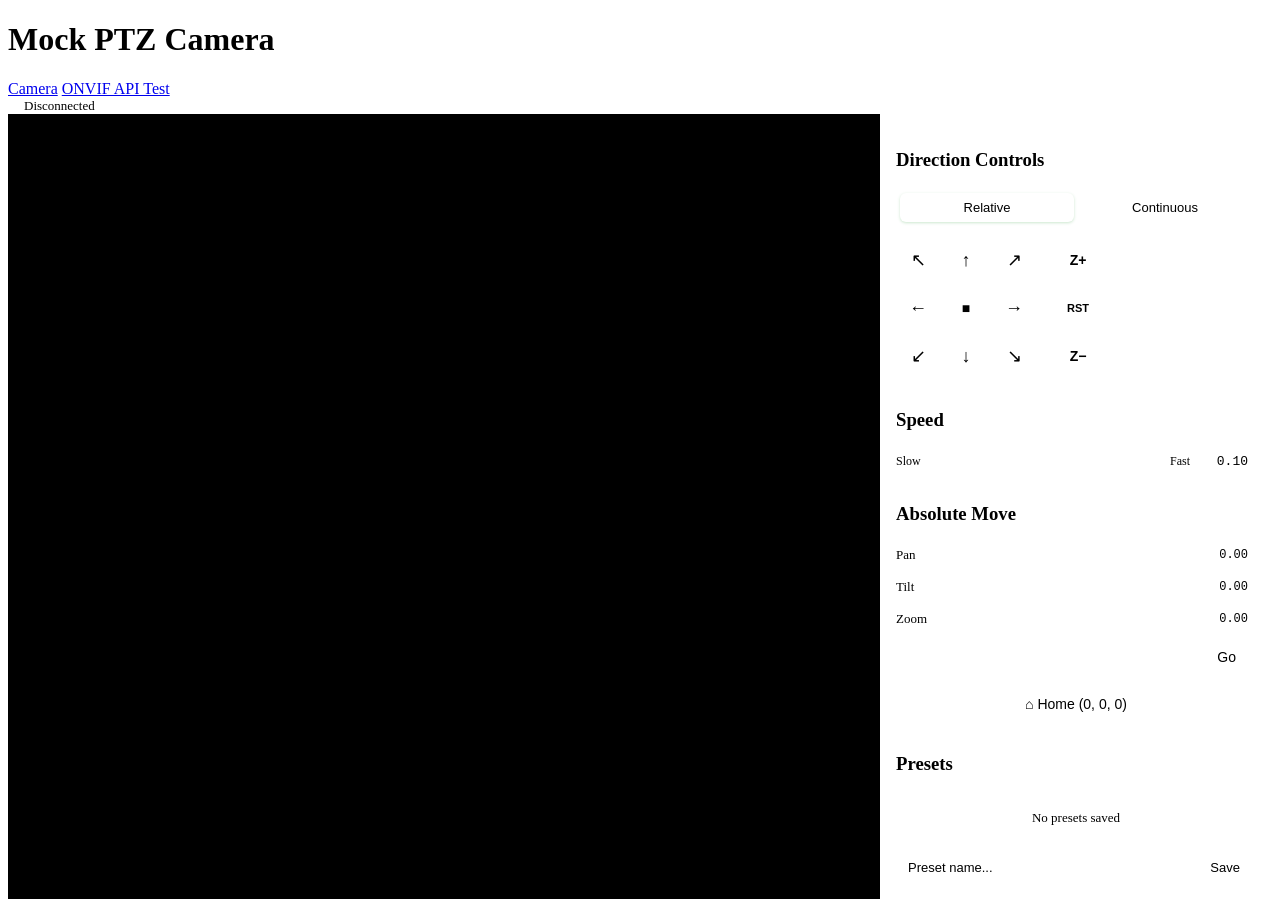
==== commit 2ec68ac5: "Refactor webui to use H.264 over WebSockets" ====
--- a/web/static/index.html
+++ b/web/static/index.html
@@ -36,7 +36,7 @@
     position: relative;
     min-width: 0;
   }
-  .video-panel img {
+  .video-panel canvas {
     max-width: 100%;
     max-height: 100%;
     object-fit: contain;
@@ -364,12 +364,38 @@
 
   @media (max-width: 768px) {
     .main-content { flex-direction: column; }
+    .video-panel {
+      max-height: 40vh;
+      min-height: 200px;
+    }
     .controls-panel {
       width: 100%;
       min-width: unset;
       border-left: none;
       border-top: 1px solid var(--border);
-      max-height: 50vh;
+      max-height: unset;
+      flex: 1;
+      padding: 12px;
+    }
+    .status-bar {
+      gap: 12px;
+      font-size: 11px;
+      padding: 8px 12px;
+    }
+    .dpad-container {
+      justify-content: center;
+    }
+    .dpad {
+      grid-template-columns: 40px 40px 40px;
+      grid-template-rows: 40px 40px 40px;
+    }
+    .zoom-buttons button {
+      width: 46px;
+      height: 40px;
+      font-size: 12px;
+    }
+    .ws-status {
+      font-size: 12px;
     }
   }
 </style>
@@ -391,7 +417,7 @@
   </header>
   <div class="main-content">
     <div class="video-panel">
-      <img id="videoFeed" src="/api/stream" alt="Camera Feed">
+      <canvas id="videoCanvas"></canvas>
       <div class="status-bar">
         <span>Pan: <span id="sPan">0.000</span></span>
         <span>Tilt: <span id="sTilt">0.000</span></span>
@@ -585,12 +611,32 @@
   }
 
   // WebSocket
+  let connectTimer = null;
+
   function connectWS() {
     const proto = location.protocol === 'https:' ? 'wss:' : 'ws:';
     const url = `${proto}//${location.host}/ws`;
-    ws = new WebSocket(url);
+    try {
+      ws = new WebSocket(url);
+    } catch (e) {
+      console.warn('[ws] connect failed:', e);
+      scheduleReconnect();
+      return;
+    }
+
+    // If the browser is stuck on a stale TCP connection (e.g. after server restart),
+    // the WS handshake hangs for ~30s until TCP retransmit timeout. Abort early and retry.
+    connectTimer = setTimeout(() => {
+      if (ws && ws.readyState !== WebSocket.OPEN) {
+        console.warn('[ws] connect timeout, retrying...');
+        ws.onclose = null; // prevent scheduleReconnect from firing twice
+        ws.close();
+        scheduleReconnect();
+      }
+    }, 5000);
 
     ws.onopen = () => {
+      clearTimeout(connectTimer);
       document.getElementById('wsDot').classList.add('connected');
       document.getElementById('wsLabel').textContent = 'Connected';
       send({ type: 'get_status' });
@@ -598,9 +644,10 @@
     };
 
     ws.onclose = () => {
+      clearTimeout(connectTimer);
       document.getElementById('wsDot').classList.remove('connected');
       document.getElementById('wsLabel').textContent = 'Disconnected';
-      setTimeout(connectWS, 2000);
+      scheduleReconnect();
     };
 
     ws.onerror = () => { ws.close(); };
@@ -609,6 +656,10 @@
       const msg = JSON.parse(e.data);
       handleMessage(msg);
     };
+  }
+
+  function scheduleReconnect() {
+    setTimeout(connectWS, 2000);
   }
 
   function send(obj) {
@@ -731,8 +782,91 @@
     }
   });
 
+  // ---- H.264 Video via WebCodecs ----
+  let videoWS = null;
+  let videoDecoder = null;
+  let videoCanvas = document.getElementById('videoCanvas');
+  let videoCtx = videoCanvas.getContext('2d');
+
+  function connectVideoWS() {
+    const proto = location.protocol === 'https:' ? 'wss:' : 'ws:';
+    const url = `${proto}//${location.host}/ws/video`;
+    try {
+      videoWS = new WebSocket(url);
+      videoWS.binaryType = 'arraybuffer';
+    } catch (e) {
+      console.warn('[video-ws] connect failed:', e);
+      setTimeout(connectVideoWS, 2000);
+      return;
+    }
+
+    videoWS.onopen = () => {
+      console.log('[video-ws] connected');
+    };
+
+    videoWS.onclose = () => {
+      console.log('[video-ws] disconnected');
+      if (videoDecoder) {
+        try { videoDecoder.close(); } catch (_) {}
+        videoDecoder = null;
+      }
+      setTimeout(connectVideoWS, 2000);
+    };
+
+    videoWS.onerror = () => { videoWS.close(); };
+
+    videoWS.onmessage = (e) => {
+      if (typeof e.data === 'string') {
+        // JSON init message
+        const init = JSON.parse(e.data);
+        if (init.type === 'init') {
+          initDecoder(init.codec, init.width, init.height);
+        }
+        return;
+      }
+      // Binary: [1-byte key flag][Annex B data]
+      const buf = new Uint8Array(e.data);
+      if (buf.length < 2) return;
+      const isKey = buf[0] === 1;
+      const annexB = buf.slice(1);
+      if (videoDecoder && videoDecoder.state === 'configured') {
+        videoDecoder.decode(new EncodedVideoChunk({
+          type: isKey ? 'key' : 'delta',
+          timestamp: performance.now() * 1000, // microseconds
+          data: annexB
+        }));
+      }
+    };
+  }
+
+  function initDecoder(codec, width, height) {
+    videoCanvas.width = width;
+    videoCanvas.height = height;
+
+    if (videoDecoder) {
+      try { videoDecoder.close(); } catch (_) {}
+    }
+
+    videoDecoder = new VideoDecoder({
+      output: (frame) => {
+        videoCtx.drawImage(frame, 0, 0);
+        frame.close();
+      },
+      error: (err) => {
+        console.error('[video-decoder] error:', err);
+      }
+    });
+
+    videoDecoder.configure({
+      codec: codec,
+      optimizeForLatency: true
+    });
+    console.log('[video-decoder] configured', codec, width, height);
+  }
+
   // Init
   connectWS();
+  connectVideoWS();
 </script>
 </body>
 </html>
